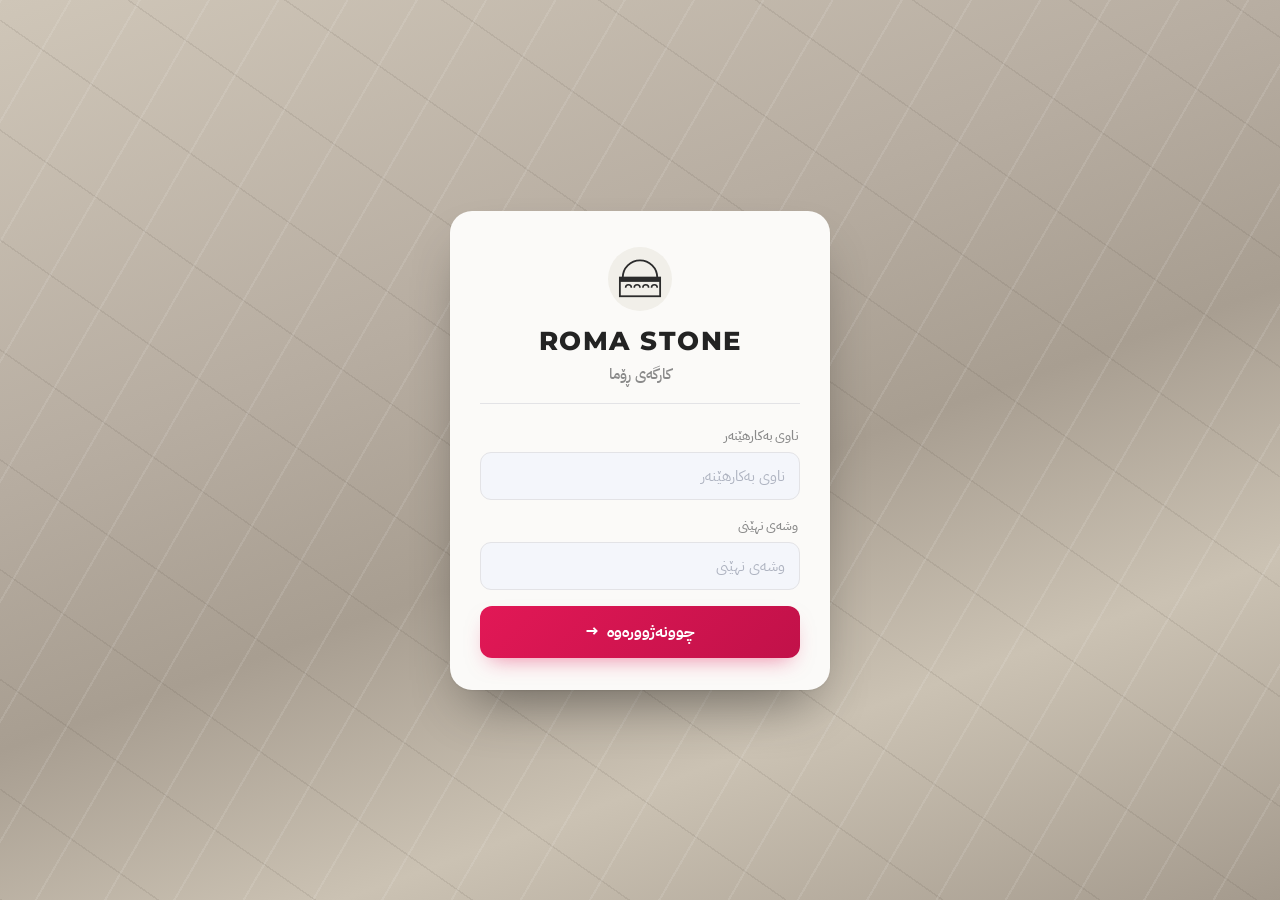
==== index.html @ 1ba90ec7 "Rename login.html to index.html" ====
<!DOCTYPE html>
<html lang="ckb" dir="rtl">
<head>
<meta charset="UTF-8">
<meta name="viewport" content="width=device-width, initial-scale=1.0">
<title>چوونەژوورەوە — ROMA STONE</title>
<link rel="preconnect" href="https://fonts.googleapis.com">
<link rel="preconnect" href="https://fonts.gstatic.com" crossorigin>
<link href="https://fonts.googleapis.com/css2?family=IBM+Plex+Sans+Arabic:wght@400;500;600;700&family=Montserrat:wght@700;800&display=swap" rel="stylesheet">
<link rel="stylesheet" href="login.css">
</head>
<body>

<div class="wrap">
  <div class="card">

    <div class="logo">
      <svg viewBox="0 0 64 64" width="46" height="46">
        <rect x="4" y="30" width="56" height="26" fill="none" stroke="#2b2b2b" stroke-width="2.5"/>
        <rect x="4" y="30" width="56" height="6" fill="#2b2b2b"/>
        <g fill="none" stroke="#2b2b2b" stroke-width="2.2">
          <path d="M12 44 a4 4 0 0 1 8 0"/>
          <path d="M24 44 a4 4 0 0 1 8 0"/>
          <path d="M36 44 a4 4 0 0 1 8 0"/>
          <path d="M48 44 a4 4 0 0 1 8 0"/>
        </g>
        <path d="M8 30 a24 24 0 0 1 48 0" fill="none" stroke="#2b2b2b" stroke-width="2.5"/>
      </svg>
    </div>

    <h1 class="brand">ROMA STONE</h1>
    <p class="subtitle">کارگەی ڕۆما</p>

    <div class="divider"></div>

    <form id="loginForm" onsubmit="return handleLogin(event)">

      <div class="field">
        <label>ناوی بەکارهێنەر</label>
        <input type="text" id="username" placeholder="ناوی بەکارهێنەر" required>
      </div>

      <div class="field">
        <label>وشەی نهێنی</label>
        <input type="password" id="password" placeholder="وشەی نهێنی" required>
      </div>

      <p class="error-msg" id="errorMsg"></p>

      <button type="submit" class="login-btn">
        چوونەژوورەوە
        <span class="arrow">→</span>
      </button>

    </form>

  </div>
</div>

<script src="login.js"></script>
</body>
</html>
---- login.css ----
:root{
  --pink:#e21856;
  --pink-dark:#c11149;
  --ink:#232323;
  --muted:#8a8a8a;
  --border:#e3e3e6;
  --danger:#b8443a;
  --danger-bg:#fbe9e6;
}

*{box-sizing:border-box;}

html, body{height:100%;}

body{
  margin:0;
  font-family:"IBM Plex Sans Arabic", Tahoma, sans-serif;
  color:var(--ink);
  display:flex;
  align-items:center;
  justify-content:center;
  min-height:100vh;
  padding:20px;

  background-color:#b7ada1;
  background-image:
    repeating-linear-gradient(120deg, rgba(255,255,255,0.10) 0px, rgba(255,255,255,0.10) 2px, transparent 2px, transparent 60px),
    repeating-linear-gradient(35deg, rgba(80,70,60,0.10) 0px, rgba(80,70,60,0.10) 1.5px, transparent 1.5px, transparent 90px),
    linear-gradient(160deg, #cfc6b8 0%, #b7ada1 35%, #a89e91 55%, #cbc2b3 75%, #a49a8d 100%);
  background-attachment:fixed;
}

.wrap{width:100%; max-width:380px;}

.card{
  background:#fbfaf8;
  border-radius:22px;
  padding:36px 30px 32px;
  text-align:center;
  box-shadow:
    0 1px 2px rgba(0,0,0,0.06),
    0 28px 55px -20px rgba(0,0,0,0.45);
}

.logo{
  width:64px; height:64px;
  margin:0 auto 14px;
  border-radius:50%;
  background:#f1efe9;
  display:flex;
  align-items:center;
  justify-content:center;
}

.brand{
  font-family:"Montserrat", sans-serif;
  font-size:26px;
  font-weight:800;
  letter-spacing:1.5px;
  margin:0 0 6px;
  color:var(--ink);
}

.subtitle{
  font-size:14.5px;
  color:var(--muted);
  margin:0 0 18px;
  font-weight:500;
}

.divider{
  border-top:1px solid var(--border);
  margin:0 0 22px;
}

.field{
  text-align:right;
  margin-bottom:16px;
}
.field label{
  display:block;
  font-size:13px;
  color:var(--muted);
  margin:0 2px 7px;
  font-weight:500;
}
input{
  width:100%;
  border:1.5px solid var(--border);
  border-radius:11px;
  padding:12px 14px;
  font-size:14.5px;
  background:#f4f6fb;
  color:var(--ink);
  font-family:inherit;
  text-align:right;
  transition:border-color .15s ease, box-shadow .15s ease;
}
input:focus{
  outline:none;
  border-color:var(--pink);
  background:#fff;
  box-shadow:0 0 0 3px rgba(226,24,86,0.10);
}
input::placeholder{color:#aeb3c0;}

.error-msg{
  color:var(--danger);
  background:var(--danger-bg);
  font-size:13px;
  padding:9px 12px;
  border-radius:9px;
  margin:0 0 14px;
  display:none;
  text-align:center;
}
.error-msg.show{display:block;}

.login-btn{
  width:100%;
  display:flex;
  align-items:center;
  justify-content:center;
  gap:8px;
  background:linear-gradient(135deg, var(--pink), var(--pink-dark));
  border:none;
  color:#fff;
  font-family:inherit;
  font-size:15.5px;
  font-weight:700;
  padding:14px;
  border-radius:12px;
  cursor:pointer;
  margin-top:6px;
  box-shadow:0 10px 22px -10px rgba(226,24,86,0.55);
  transition:transform .1s ease, filter .15s ease;
}
.login-btn:hover{filter:brightness(1.05);}
.login-btn:active{transform:scale(0.98);}
.arrow{font-size:16px;}
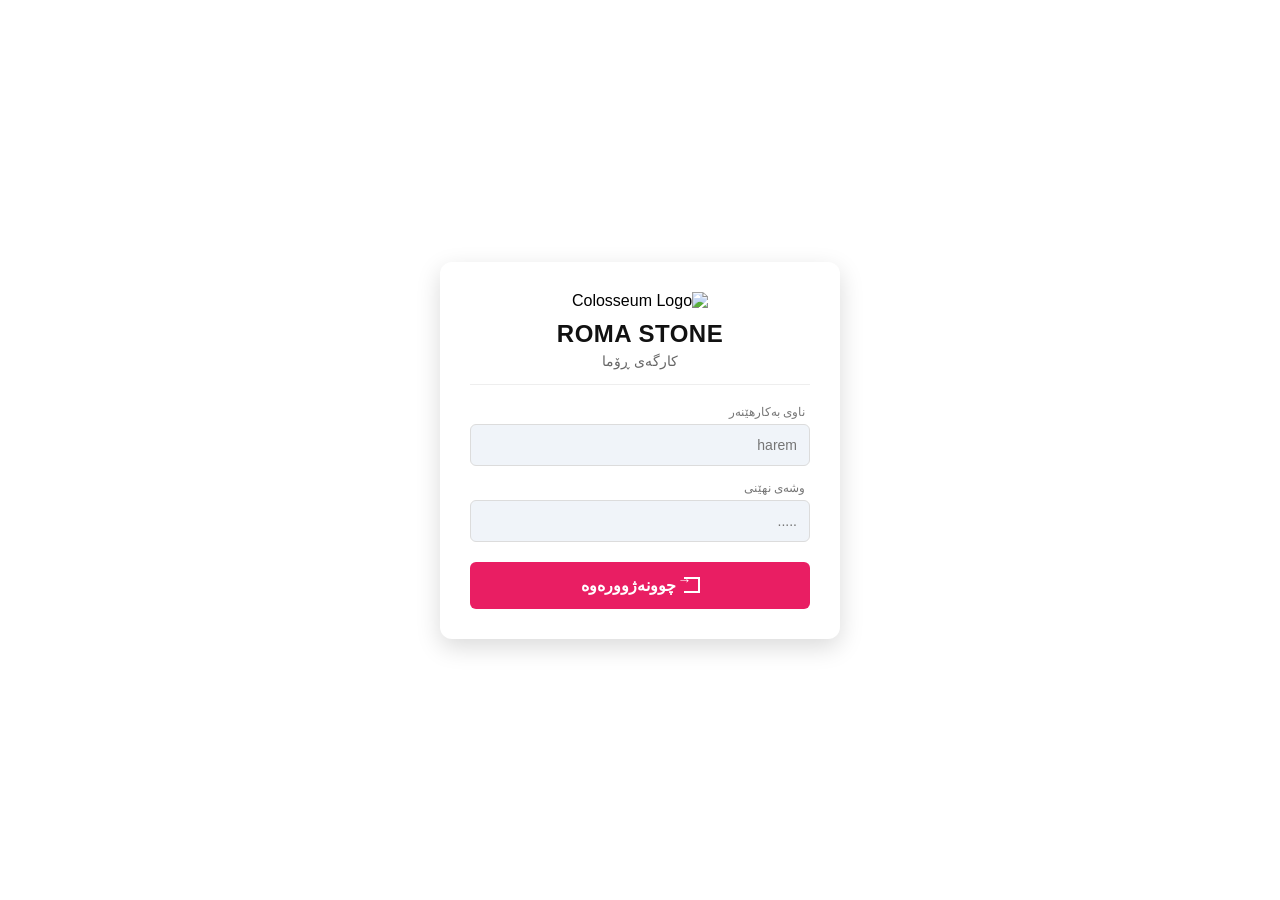
==== commit b2e27fdc: "Update index.html" ====
--- a/index.html
+++ b/index.html
@@ -1,62 +1,157 @@
 <!DOCTYPE html>
-<html lang="ckb" dir="rtl">
+<html lang="ku" dir="rtl">
 <head>
-<meta charset="UTF-8">
-<meta name="viewport" content="width=device-width, initial-scale=1.0">
-<title>چوونەژوورەوە — ROMA STONE</title>
-<link rel="preconnect" href="https://fonts.googleapis.com">
-<link rel="preconnect" href="https://fonts.gstatic.com" crossorigin>
-<link href="https://fonts.googleapis.com/css2?family=IBM+Plex+Sans+Arabic:wght@400;500;600;700&family=Montserrat:wght@700;800&display=swap" rel="stylesheet">
-<link rel="stylesheet" href="login.css">
+    <meta charset="UTF-8">
+    <meta name="viewport" content="width=device-width, initial-scale=1.0">
+    <title>چوونەژوورەوە | ROMA STONE</title>
+    <style>
+        * {
+            box-sizing: border-box;
+            margin: 0;
+            padding: 0;
+            font-family: 'Segoe UI', Tahoma, Geneva, Verdana, sans-serif;
+        }
+
+        body {
+            /* لێرەدا دەتوانیت وێنەی باکگراوندەکەت دابنێیت */
+            background: url('https://images.unsplash.com/photo-1618221195710-dd6b41faaea6?q=80&w=1920') no-repeat center center fixed;
+            background-size: cover;
+            height: 100vh;
+            display: flex;
+            justify-content: center;
+            align-items: center;
+        }
+
+        .login-container {
+            background-color: #ffffff;
+            padding: 30px;
+            border-radius: 12px;
+            box-shadow: 0 8px 24px rgba(0, 0, 0, 0.15);
+            width: 100%;
+            max-width: 400px;
+            text-align: center;
+        }
+
+        .logo-area img {
+            width: 70px;
+            height: auto;
+            margin-bottom: 10px;
+        }
+
+        .brand-name {
+            font-size: 24px;
+            font-weight: bold;
+            color: #111;
+            letter-spacing: 0.5px;
+            margin-bottom: 5px;
+        }
+
+        .subtitle {
+            font-size: 14px;
+            color: #666;
+            margin-bottom: 20px;
+            border-bottom: 1px solid #eee;
+            padding-bottom: 15px;
+        }
+
+        .input-group {
+            margin-bottom: 15px;
+            text-align: right;
+        }
+
+        .input-group label {
+            display: block;
+            font-size: 12px;
+            color: #777;
+            margin-bottom: 5px;
+            padding-right: 5px;
+        }
+
+        .input-group input {
+            width: 100%;
+            padding: 12px;
+            border: 1px solid #dcdcdc;
+            border-radius: 6px;
+            background-color: #f0f4f9;
+            font-size: 14px;
+            outline: none;
+            transition: border-color 0.2s;
+        }
+
+        .input-group input:focus {
+            border-color: #e91e63;
+            background-color: #fff;
+        }
+
+        .btn-login {
+            width: 100%;
+            padding: 14px;
+            background-color: #e91e63; /* ئەو ڕەنگە پەمەیی/سوورەی ناو وێنەکە */
+            color: white;
+            border: none;
+            border-radius: 6px;
+            font-size: 16px;
+            font-weight: bold;
+            cursor: pointer;
+            display: flex;
+            justify-content: center;
+            align-items: center;
+            gap: 8px;
+            margin-top: 20px;
+            transition: background 0.2s;
+        }
+
+        .btn-login:hover {
+            background-color: #d81b60;
+        }
+
+        /* ئایکۆنی دەرگا/چوونەژوورەوە */
+        .login-icon {
+            display: inline-block;
+            width: 16px;
+            height: 16px;
+            border: 2px solid currentColor;
+            border-left: none;
+            position: relative;
+        }
+        .login-icon::before {
+            content: '→';
+            position: absolute;
+            left: -6px;
+            top: -7px;
+            font-size: 14px;
+        }
+    </style>
 </head>
 <body>
 
-<div class="wrap">
-  <div class="card">
+    <div class="login-container">
+        <!-- بەشی لۆگۆ -->
+        <div class="logo-area">
+            <!-- دەتوانیت لینکی وێنەی کۆلۆسیۆمەکە لێرە دابنێیت -->
+            <img src="https://cdn-icons-png.flaticon.com/512/2164/2164832.png" alt="Colosseum Logo">
+            <div class="brand-name">ROMA STONE</div>
+            <div class="subtitle">کارگەی ڕۆما</div>
+        </div>
 
-    <div class="logo">
-      <svg viewBox="0 0 64 64" width="46" height="46">
-        <rect x="4" y="30" width="56" height="26" fill="none" stroke="#2b2b2b" stroke-width="2.5"/>
-        <rect x="4" y="30" width="56" height="6" fill="#2b2b2b"/>
-        <g fill="none" stroke="#2b2b2b" stroke-width="2.2">
-          <path d="M12 44 a4 4 0 0 1 8 0"/>
-          <path d="M24 44 a4 4 0 0 1 8 0"/>
-          <path d="M36 44 a4 4 0 0 1 8 0"/>
-          <path d="M48 44 a4 4 0 0 1 8 0"/>
-        </g>
-        <path d="M8 30 a24 24 0 0 1 48 0" fill="none" stroke="#2b2b2b" stroke-width="2.5"/>
-      </svg>
+        <!-- فۆرمی چوونەژوورەوە -->
+        <form>
+            <div class="input-group">
+                <label for="username">ناوی بەکارهێنەر</label>
+                <input type="text" id="username" placeholder="harem" required>
+            </div>
+
+            <div class="input-group">
+                <label for="password">وشەی نهێنی</label>
+                <input type="password" id="password" placeholder="....." required>
+            </div>
+
+            <button type="submit" class="btn-login">
+                <span class="login-icon"></span>
+                چوونەژوورەوە
+            </button>
+        </form>
     </div>
 
-    <h1 class="brand">ROMA STONE</h1>
-    <p class="subtitle">کارگەی ڕۆما</p>
-
-    <div class="divider"></div>
-
-    <form id="loginForm" onsubmit="return handleLogin(event)">
-
-      <div class="field">
-        <label>ناوی بەکارهێنەر</label>
-        <input type="text" id="username" placeholder="ناوی بەکارهێنەر" required>
-      </div>
-
-      <div class="field">
-        <label>وشەی نهێنی</label>
-        <input type="password" id="password" placeholder="وشەی نهێنی" required>
-      </div>
-
-      <p class="error-msg" id="errorMsg"></p>
-
-      <button type="submit" class="login-btn">
-        چوونەژوورەوە
-        <span class="arrow">→</span>
-      </button>
-
-    </form>
-
-  </div>
-</div>
-
-<script src="login.js"></script>
 </body>
 </html>
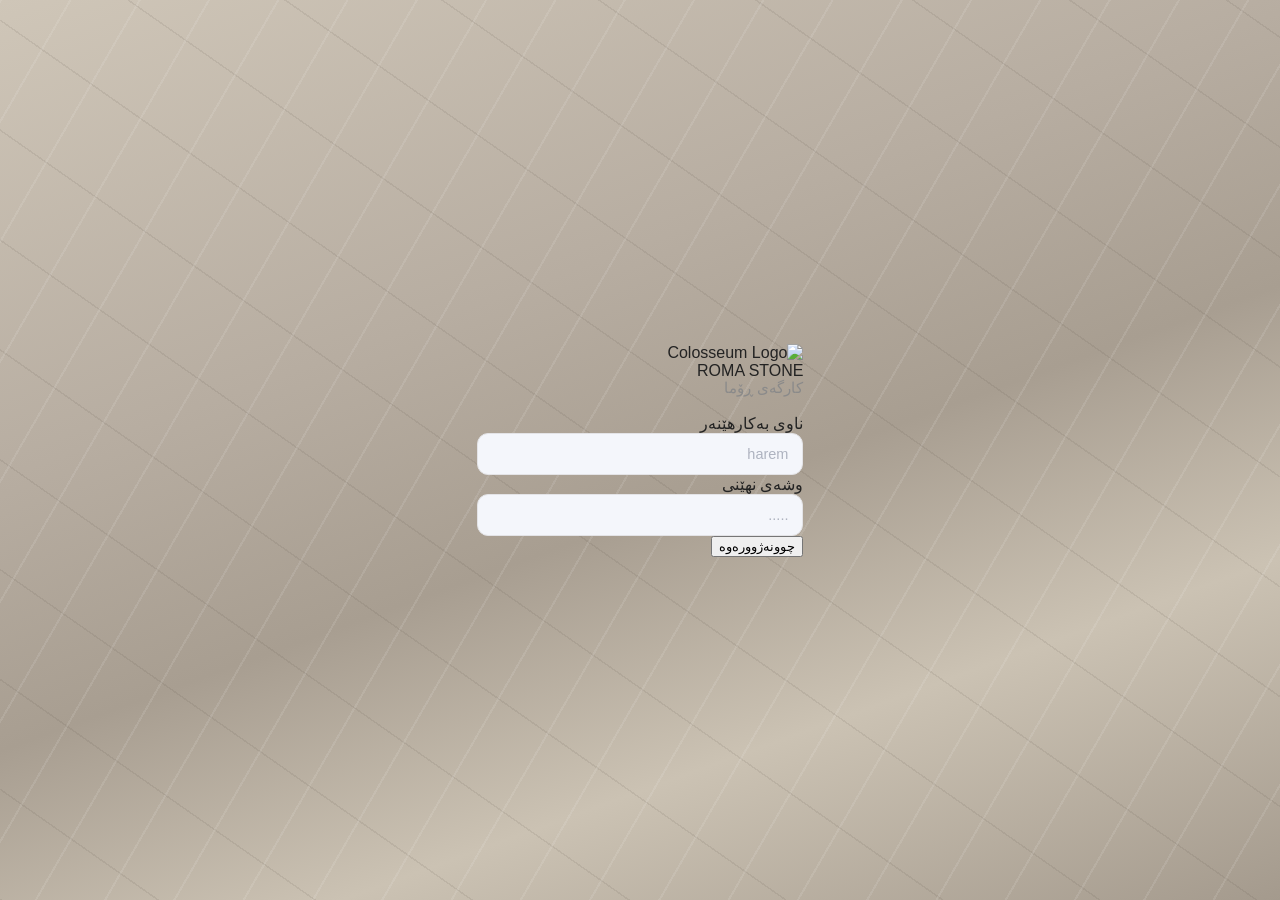
==== commit c4049168: "Update index.html" ====
--- a/index.html
+++ b/index.html
@@ -4,146 +4,26 @@
     <meta charset="UTF-8">
     <meta name="viewport" content="width=device-width, initial-scale=1.0">
     <title>چوونەژوورەوە | ROMA STONE</title>
-    <style>
-        * {
-            box-sizing: border-box;
-            margin: 0;
-            padding: 0;
-            font-family: 'Segoe UI', Tahoma, Geneva, Verdana, sans-serif;
-        }
-
-        body {
-            /* لێرەدا دەتوانیت وێنەی باکگراوندەکەت دابنێیت */
-            background: url('https://images.unsplash.com/photo-1618221195710-dd6b41faaea6?q=80&w=1920') no-repeat center center fixed;
-            background-size: cover;
-            height: 100vh;
-            display: flex;
-            justify-content: center;
-            align-items: center;
-        }
-
-        .login-container {
-            background-color: #ffffff;
-            padding: 30px;
-            border-radius: 12px;
-            box-shadow: 0 8px 24px rgba(0, 0, 0, 0.15);
-            width: 100%;
-            max-width: 400px;
-            text-align: center;
-        }
-
-        .logo-area img {
-            width: 70px;
-            height: auto;
-            margin-bottom: 10px;
-        }
-
-        .brand-name {
-            font-size: 24px;
-            font-weight: bold;
-            color: #111;
-            letter-spacing: 0.5px;
-            margin-bottom: 5px;
-        }
-
-        .subtitle {
-            font-size: 14px;
-            color: #666;
-            margin-bottom: 20px;
-            border-bottom: 1px solid #eee;
-            padding-bottom: 15px;
-        }
-
-        .input-group {
-            margin-bottom: 15px;
-            text-align: right;
-        }
-
-        .input-group label {
-            display: block;
-            font-size: 12px;
-            color: #777;
-            margin-bottom: 5px;
-            padding-right: 5px;
-        }
-
-        .input-group input {
-            width: 100%;
-            padding: 12px;
-            border: 1px solid #dcdcdc;
-            border-radius: 6px;
-            background-color: #f0f4f9;
-            font-size: 14px;
-            outline: none;
-            transition: border-color 0.2s;
-        }
-
-        .input-group input:focus {
-            border-color: #e91e63;
-            background-color: #fff;
-        }
-
-        .btn-login {
-            width: 100%;
-            padding: 14px;
-            background-color: #e91e63; /* ئەو ڕەنگە پەمەیی/سوورەی ناو وێنەکە */
-            color: white;
-            border: none;
-            border-radius: 6px;
-            font-size: 16px;
-            font-weight: bold;
-            cursor: pointer;
-            display: flex;
-            justify-content: center;
-            align-items: center;
-            gap: 8px;
-            margin-top: 20px;
-            transition: background 0.2s;
-        }
-
-        .btn-login:hover {
-            background-color: #d81b60;
-        }
-
-        /* ئایکۆنی دەرگا/چوونەژوورەوە */
-        .login-icon {
-            display: inline-block;
-            width: 16px;
-            height: 16px;
-            border: 2px solid currentColor;
-            border-left: none;
-            position: relative;
-        }
-        .login-icon::before {
-            content: '→';
-            position: absolute;
-            left: -6px;
-            top: -7px;
-            font-size: 14px;
-        }
-    </style>
+    <link rel="stylesheet" href="style.css">
 </head>
 <body>
 
     <div class="login-container">
-        <!-- بەشی لۆگۆ -->
         <div class="logo-area">
-            <!-- دەتوانیت لینکی وێنەی کۆلۆسیۆمەکە لێرە دابنێیت -->
             <img src="https://cdn-icons-png.flaticon.com/512/2164/2164832.png" alt="Colosseum Logo">
             <div class="brand-name">ROMA STONE</div>
             <div class="subtitle">کارگەی ڕۆما</div>
         </div>
 
-        <!-- فۆرمی چوونەژوورەوە -->
-        <form>
+        <form action="login.php" method="POST">
             <div class="input-group">
                 <label for="username">ناوی بەکارهێنەر</label>
-                <input type="text" id="username" placeholder="harem" required>
+                <input type="text" id="username" name="username" placeholder="harem" required>
             </div>
 
             <div class="input-group">
                 <label for="password">وشەی نهێنی</label>
-                <input type="password" id="password" placeholder="....." required>
+                <input type="password" id="password" name="password" placeholder="....." required>
             </div>
 
             <button type="submit" class="btn-login">
--- a/style.css
+++ b/style.css
@@ -0,0 +1,140 @@
+:root{
+  --pink:#e21856;
+  --pink-dark:#c11149;
+  --ink:#232323;
+  --muted:#8a8a8a;
+  --border:#e3e3e6;
+  --danger:#b8443a;
+  --danger-bg:#fbe9e6;
+}
+
+*{box-sizing:border-box;}
+
+html, body{height:100%;}
+
+body{
+  margin:0;
+  font-family:"IBM Plex Sans Arabic", Tahoma, sans-serif;
+  color:var(--ink);
+  display:flex;
+  align-items:center;
+  justify-content:center;
+  min-height:100vh;
+  padding:20px;
+
+  background-color:#b7ada1;
+  background-image:
+    repeating-linear-gradient(120deg, rgba(255,255,255,0.10) 0px, rgba(255,255,255,0.10) 2px, transparent 2px, transparent 60px),
+    repeating-linear-gradient(35deg, rgba(80,70,60,0.10) 0px, rgba(80,70,60,0.10) 1.5px, transparent 1.5px, transparent 90px),
+    linear-gradient(160deg, #cfc6b8 0%, #b7ada1 35%, #a89e91 55%, #cbc2b3 75%, #a49a8d 100%);
+  background-attachment:fixed;
+}
+
+.wrap{width:100%; max-width:380px;}
+
+.card{
+  background:#fbfaf8;
+  border-radius:22px;
+  padding:36px 30px 32px;
+  text-align:center;
+  box-shadow:
+    0 1px 2px rgba(0,0,0,0.06),
+    0 28px 55px -20px rgba(0,0,0,0.45);
+}
+
+.logo{
+  width:64px; height:64px;
+  margin:0 auto 14px;
+  border-radius:50%;
+  background:#f1efe9;
+  display:flex;
+  align-items:center;
+  justify-content:center;
+}
+
+.brand{
+  font-family:"Montserrat", sans-serif;
+  font-size:26px;
+  font-weight:800;
+  letter-spacing:1.5px;
+  margin:0 0 6px;
+  color:var(--ink);
+}
+
+.subtitle{
+  font-size:14.5px;
+  color:var(--muted);
+  margin:0 0 18px;
+  font-weight:500;
+}
+
+.divider{
+  border-top:1px solid var(--border);
+  margin:0 0 22px;
+}
+
+.field{
+  text-align:right;
+  margin-bottom:16px;
+}
+.field label{
+  display:block;
+  font-size:13px;
+  color:var(--muted);
+  margin:0 2px 7px;
+  font-weight:500;
+}
+input{
+  width:100%;
+  border:1.5px solid var(--border);
+  border-radius:11px;
+  padding:12px 14px;
+  font-size:14.5px;
+  background:#f4f6fb;
+  color:var(--ink);
+  font-family:inherit;
+  text-align:right;
+  transition:border-color .15s ease, box-shadow .15s ease;
+}
+input:focus{
+  outline:none;
+  border-color:var(--pink);
+  background:#fff;
+  box-shadow:0 0 0 3px rgba(226,24,86,0.10);
+}
+input::placeholder{color:#aeb3c0;}
+
+.error-msg{
+  color:var(--danger);
+  background:var(--danger-bg);
+  font-size:13px;
+  padding:9px 12px;
+  border-radius:9px;
+  margin:0 0 14px;
+  display:none;
+  text-align:center;
+}
+.error-msg.show{display:block;}
+
+.login-btn{
+  width:100%;
+  display:flex;
+  align-items:center;
+  justify-content:center;
+  gap:8px;
+  background:linear-gradient(135deg, var(--pink), var(--pink-dark));
+  border:none;
+  color:#fff;
+  font-family:inherit;
+  font-size:15.5px;
+  font-weight:700;
+  padding:14px;
+  border-radius:12px;
+  cursor:pointer;
+  margin-top:6px;
+  box-shadow:0 10px 22px -10px rgba(226,24,86,0.55);
+  transition:transform .1s ease, filter .15s ease;
+}
+.login-btn:hover{filter:brightness(1.05);}
+.login-btn:active{transform:scale(0.98);}
+.arrow{font-size:16px;}
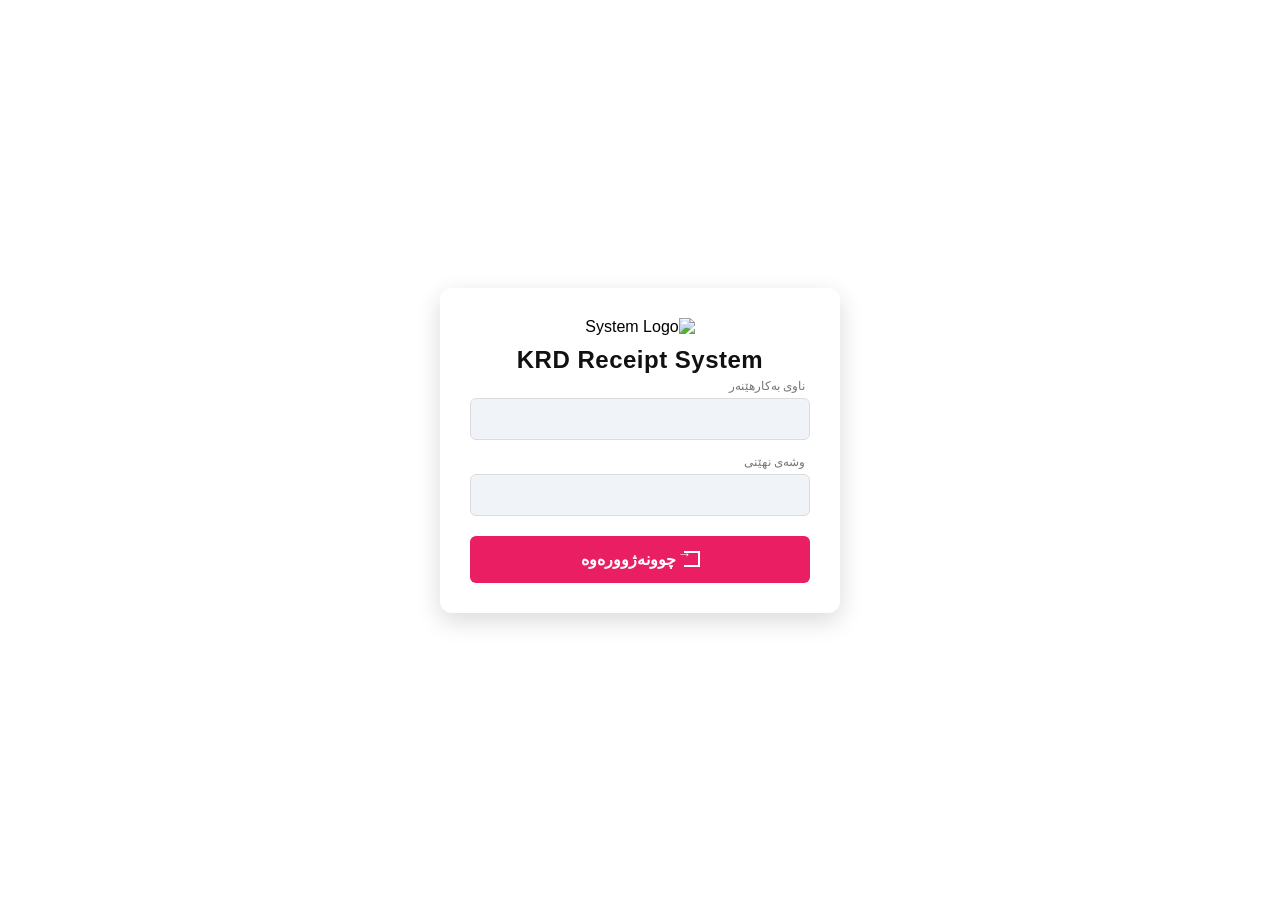
==== commit 378ab1a5: "Update index.html" ====
--- a/index.html
+++ b/index.html
@@ -3,27 +3,32 @@
 <head>
     <meta charset="UTF-8">
     <meta name="viewport" content="width=device-width, initial-scale=1.0">
-    <title>چوونەژوورەوە | ROMA STONE</title>
+    <title>چوونەژوورەوە | KRD Receipt System</title>
+    <!-- بەستنەوەی فایلی ستایلەکە -->
     <link rel="stylesheet" href="style.css">
 </head>
 <body>
 
     <div class="login-container">
+        <!-- بەشی لۆگۆ و ناوی نوێی سیستم -->
         <div class="logo-area">
-            <img src="https://cdn-icons-png.flaticon.com/512/2164/2164832.png" alt="Colosseum Logo">
-            <div class="brand-name">ROMA STONE</div>
-            <div class="subtitle">کارگەی ڕۆما</div>
+            <!-- ئایکۆنێکی سادەی گونجاو بۆ سیستمەکە -->
+            <img src="https://cdn-icons-png.flaticon.com/512/2721/2721291.png" alt="System Logo">
+            <div class="brand-name">KRD Receipt System</div>
         </div>
 
+        <!-- فۆرمی چوونەژوورەوە -->
         <form action="login.php" method="POST">
             <div class="input-group">
                 <label for="username">ناوی بەکارهێنەر</label>
-                <input type="text" id="username" name="username" placeholder="harem" required>
+                <!-- لێرەدا placeholder لابراوە -->
+                <input type="text" id="username" name="username" required>
             </div>
 
             <div class="input-group">
                 <label for="password">وشەی نهێنی</label>
-                <input type="password" id="password" name="password" placeholder="....." required>
+                <!-- لێرەدا placeholder لابراوە -->
+                <input type="password" id="password" name="password" required>
             </div>
 
             <button type="submit" class="btn-login">
--- a/style.css
+++ b/style.css
@@ -1,140 +1,116 @@
-:root{
-  --pink:#e21856;
-  --pink-dark:#c11149;
-  --ink:#232323;
-  --muted:#8a8a8a;
-  --border:#e3e3e6;
-  --danger:#b8443a;
-  --danger-bg:#fbe9e6;
+* {
+    box-sizing: border-box;
+    margin: 0;
+    padding: 0;
+    font-family: 'Segoe UI', Tahoma, Geneva, Verdana, sans-serif;
 }
 
-*{box-sizing:border-box;}
-
-html, body{height:100%;}
-
-body{
-  margin:0;
-  font-family:"IBM Plex Sans Arabic", Tahoma, sans-serif;
-  color:var(--ink);
-  display:flex;
-  align-items:center;
-  justify-content:center;
-  min-height:100vh;
-  padding:20px;
-
-  background-color:#b7ada1;
-  background-image:
-    repeating-linear-gradient(120deg, rgba(255,255,255,0.10) 0px, rgba(255,255,255,0.10) 2px, transparent 2px, transparent 60px),
-    repeating-linear-gradient(35deg, rgba(80,70,60,0.10) 0px, rgba(80,70,60,0.10) 1.5px, transparent 1.5px, transparent 90px),
-    linear-gradient(160deg, #cfc6b8 0%, #b7ada1 35%, #a89e91 55%, #cbc2b3 75%, #a49a8d 100%);
-  background-attachment:fixed;
+body {
+    /* وێنەی باکگراوندی مەڕمەڕەکە */
+    background: url('https://images.unsplash.com/photo-1618221195710-dd6b41faaea6?q=80&w=1920') no-repeat center center fixed;
+    background-size: cover;
+    height: 100vh;
+    display: flex;
+    justify-content: center;
+    align-items: center;
 }
 
-.wrap{width:100%; max-width:380px;}
-
-.card{
-  background:#fbfaf8;
-  border-radius:22px;
-  padding:36px 30px 32px;
-  text-align:center;
-  box-shadow:
-    0 1px 2px rgba(0,0,0,0.06),
-    0 28px 55px -20px rgba(0,0,0,0.45);
+.login-container {
+    background-color: #ffffff;
+    padding: 30px;
+    border-radius: 12px;
+    box-shadow: 0 8px 24px rgba(0, 0, 0, 0.15);
+    width: 100%;
+    max-width: 400px;
+    text-align: center;
 }
 
-.logo{
-  width:64px; height:64px;
-  margin:0 auto 14px;
-  border-radius:50%;
-  background:#f1efe9;
-  display:flex;
-  align-items:center;
-  justify-content:center;
+.logo-area img {
+    width: 70px;
+    height: auto;
+    margin-bottom: 10px;
 }
 
-.brand{
-  font-family:"Montserrat", sans-serif;
-  font-size:26px;
-  font-weight:800;
-  letter-spacing:1.5px;
-  margin:0 0 6px;
-  color:var(--ink);
+.brand-name {
+    font-size: 24px;
+    font-weight: bold;
+    color: #111;
+    letter-spacing: 0.5px;
+    margin-bottom: 5px;
 }
 
-.subtitle{
-  font-size:14.5px;
-  color:var(--muted);
-  margin:0 0 18px;
-  font-weight:500;
+.subtitle {
+    font-size: 14px;
+    color: #666;
+    margin-bottom: 20px;
+    border-bottom: 1px solid #eee;
+    padding-bottom: 15px;
 }
 
-.divider{
-  border-top:1px solid var(--border);
-  margin:0 0 22px;
+.input-group {
+    margin-bottom: 15px;
+    text-align: right;
 }
 
-.field{
-  text-align:right;
-  margin-bottom:16px;
+.input-group label {
+    display: block;
+    font-size: 12px;
+    color: #777;
+    margin-bottom: 5px;
+    padding-right: 5px;
 }
-.field label{
-  display:block;
-  font-size:13px;
-  color:var(--muted);
-  margin:0 2px 7px;
-  font-weight:500;
+
+.input-group input {
+    width: 100%;
+    padding: 12px;
+    border: 1px solid #dcdcdc;
+    border-radius: 6px;
+    background-color: #f0f4f9;
+    font-size: 14px;
+    outline: none;
+    transition: border-color 0.2s;
 }
-input{
-  width:100%;
-  border:1.5px solid var(--border);
-  border-radius:11px;
-  padding:12px 14px;
-  font-size:14.5px;
-  background:#f4f6fb;
-  color:var(--ink);
-  font-family:inherit;
-  text-align:right;
-  transition:border-color .15s ease, box-shadow .15s ease;
+
+.input-group input:focus {
+    border-color: #e91e63;
+    background-color: #fff;
 }
-input:focus{
-  outline:none;
-  border-color:var(--pink);
-  background:#fff;
-  box-shadow:0 0 0 3px rgba(226,24,86,0.10);
+
+.btn-login {
+    width: 100%;
+    padding: 14px;
+    background-color: #e91e63;
+    color: white;
+    border: none;
+    border-radius: 6px;
+    font-size: 16px;
+    font-weight: bold;
+    cursor: pointer;
+    display: flex;
+    justify-content: center;
+    align-items: center;
+    gap: 8px;
+    margin-top: 20px;
+    transition: background 0.2s;
 }
-input::placeholder{color:#aeb3c0;}
 
-.error-msg{
-  color:var(--danger);
-  background:var(--danger-bg);
-  font-size:13px;
-  padding:9px 12px;
-  border-radius:9px;
-  margin:0 0 14px;
-  display:none;
-  text-align:center;
+.btn-login:hover {
+    background-color: #d81b60;
 }
-.error-msg.show{display:block;}
 
-.login-btn{
-  width:100%;
-  display:flex;
-  align-items:center;
-  justify-content:center;
-  gap:8px;
-  background:linear-gradient(135deg, var(--pink), var(--pink-dark));
-  border:none;
-  color:#fff;
-  font-family:inherit;
-  font-size:15.5px;
-  font-weight:700;
-  padding:14px;
-  border-radius:12px;
-  cursor:pointer;
-  margin-top:6px;
-  box-shadow:0 10px 22px -10px rgba(226,24,86,0.55);
-  transition:transform .1s ease, filter .15s ease;
+/* دروستکردنی ئایکۆنی دەرگا بە CSS */
+.login-icon {
+    display: inline-block;
+    width: 16px;
+    height: 16px;
+    border: 2px solid currentColor;
+    border-left: none;
+    position: relative;
 }
-.login-btn:hover{filter:brightness(1.05);}
-.login-btn:active{transform:scale(0.98);}
-.arrow{font-size:16px;}
+.login-icon::before {
+    content: '→';
+    position: absolute;
+    left: -6px;
+    top: -7px;
+    font-size: 14px;
+}
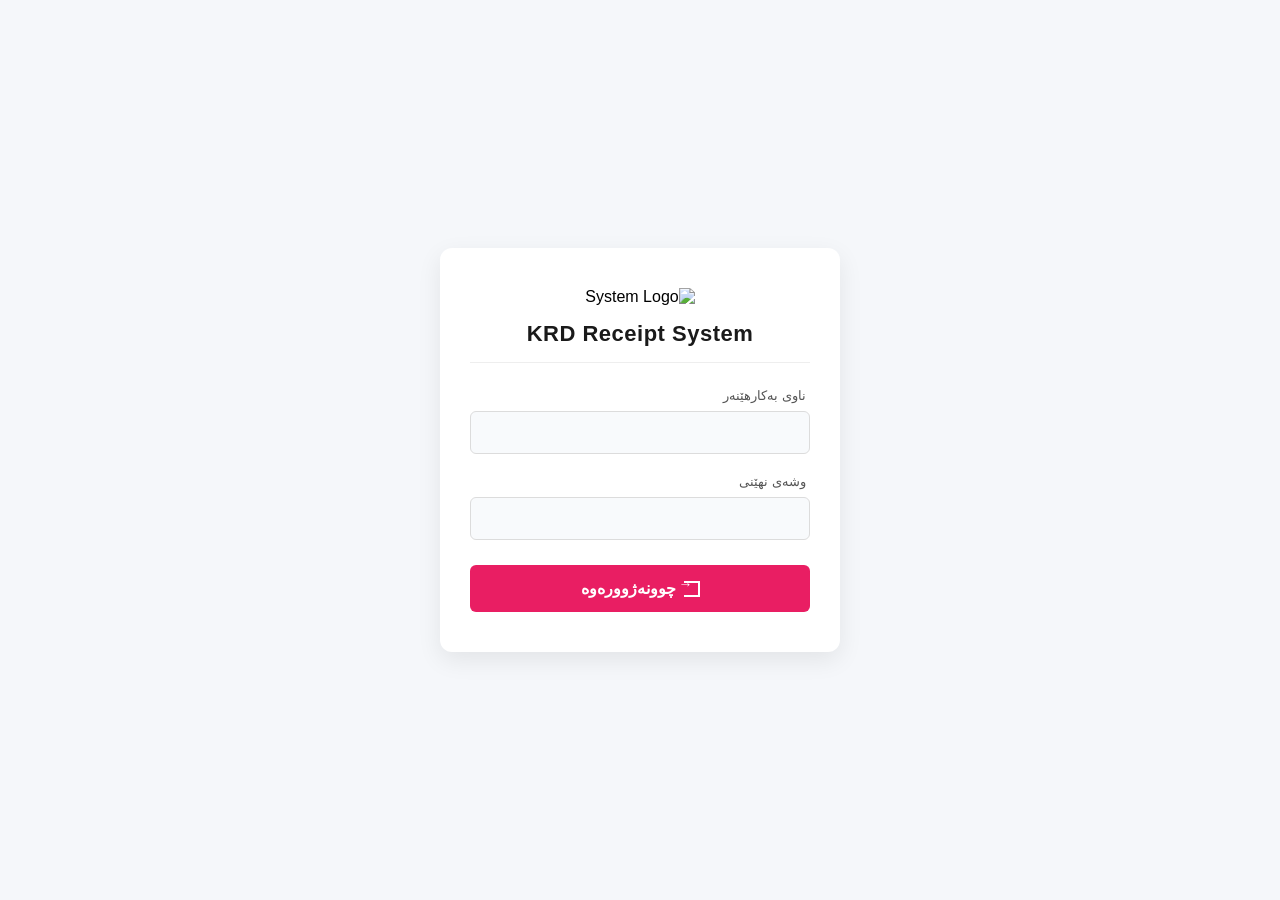
==== commit 9ce95ac0: "Update index.html" ====
--- a/index.html
+++ b/index.html
@@ -4,31 +4,25 @@
     <meta charset="UTF-8">
     <meta name="viewport" content="width=device-width, initial-scale=1.0">
     <title>چوونەژوورەوە | KRD Receipt System</title>
-    <!-- بەستنەوەی فایلی ستایلەکە -->
     <link rel="stylesheet" href="style.css">
 </head>
 <body>
 
     <div class="login-container">
-        <!-- بەشی لۆگۆ و ناوی نوێی سیستم -->
         <div class="logo-area">
-            <!-- ئایکۆنێکی سادەی گونجاو بۆ سیستمەکە -->
             <img src="https://cdn-icons-png.flaticon.com/512/2721/2721291.png" alt="System Logo">
             <div class="brand-name">KRD Receipt System</div>
         </div>
 
-        <!-- فۆرمی چوونەژوورەوە -->
-        <form action="login.php" method="POST">
+        <form id="loginForm">
             <div class="input-group">
                 <label for="username">ناوی بەکارهێنەر</label>
-                <!-- لێرەدا placeholder لابراوە -->
-                <input type="text" id="username" name="username" required>
+                <input type="text" id="username" required>
             </div>
 
             <div class="input-group">
                 <label for="password">وشەی نهێنی</label>
-                <!-- لێرەدا placeholder لابراوە -->
-                <input type="password" id="password" name="password" required>
+                <input type="password" id="password" required>
             </div>
 
             <button type="submit" class="btn-login">
@@ -38,5 +32,22 @@
         </form>
     </div>
 
+    <script>
+        document.getElementById('loginForm').addEventListener('submit', function(e) {
+            e.preventDefault(); 
+
+            const usernameInput = document.getElementById('username').value;
+            const passwordInput = document.getElementById('password').value;
+
+            // پشکنینی ناو و پاسوۆردی نوێ
+            if (usernameInput === "Callvin" && passwordInput === "654321") {
+                alert('چوونەژوورەوە سەرکەوتوو بوو!');
+                window.location.href = "dashboard.html"; 
+            } else {
+                alert('ناوی بەکارهێنەر یان وشەی نهێنی هەڵەیە!');
+            }
+        });
+    </script>
+
 </body>
 </html>
--- a/style.css
+++ b/style.css
@@ -6,9 +6,8 @@
 }
 
 body {
-    /* وێنەی باکگراوندی مەڕمەڕەکە */
-    background: url('https://images.unsplash.com/photo-1618221195710-dd6b41faaea6?q=80&w=1920') no-repeat center center fixed;
-    background-size: cover;
+    /* باکگراوندی وێنەکە لابراوە و کراوە بە ڕەنگێکی سادە و ئارام */
+    background-color: #f5f7fa;
     height: 100vh;
     display: flex;
     justify-content: center;
@@ -17,63 +16,59 @@
 
 .login-container {
     background-color: #ffffff;
-    padding: 30px;
+    padding: 40px 30px;
     border-radius: 12px;
-    box-shadow: 0 8px 24px rgba(0, 0, 0, 0.15);
+    box-shadow: 0 8px 24px rgba(0, 0, 0, 0.08);
     width: 100%;
     max-width: 400px;
     text-align: center;
 }
 
 .logo-area img {
-    width: 70px;
+    width: 75px;
     height: auto;
-    margin-bottom: 10px;
+    margin-bottom: 15px;
 }
 
 .brand-name {
-    font-size: 24px;
+    font-size: 22px;
     font-weight: bold;
-    color: #111;
+    color: #1a1a1a;
     letter-spacing: 0.5px;
-    margin-bottom: 5px;
-}
-
-.subtitle {
-    font-size: 14px;
-    color: #666;
-    margin-bottom: 20px;
-    border-bottom: 1px solid #eee;
+    margin-bottom: 25px;
+    border-bottom: 1px solid #eeeeee;
     padding-bottom: 15px;
 }
 
 .input-group {
-    margin-bottom: 15px;
+    margin-bottom: 20px;
     text-align: right;
 }
 
 .input-group label {
     display: block;
-    font-size: 12px;
-    color: #777;
-    margin-bottom: 5px;
-    padding-right: 5px;
+    font-size: 13px;
+    color: #555555;
+    margin-bottom: 8px;
+    padding-right: 4px;
+    font-weight: 500;
 }
 
 .input-group input {
     width: 100%;
-    padding: 12px;
+    padding: 12px 15px;
     border: 1px solid #dcdcdc;
     border-radius: 6px;
-    background-color: #f0f4f9;
-    font-size: 14px;
+    background-color: #f8fafc;
+    font-size: 15px;
     outline: none;
-    transition: border-color 0.2s;
+    transition: all 0.2s;
 }
 
 .input-group input:focus {
     border-color: #e91e63;
-    background-color: #fff;
+    background-color: #ffffff;
+    box-shadow: 0 0 0 3px rgba(233, 30, 99, 0.1);
 }
 
 .btn-login {
@@ -90,7 +85,7 @@
     justify-content: center;
     align-items: center;
     gap: 8px;
-    margin-top: 20px;
+    margin-top: 25px;
     transition: background 0.2s;
 }
 
@@ -98,7 +93,7 @@
     background-color: #d81b60;
 }
 
-/* دروستکردنی ئایکۆنی دەرگا بە CSS */
+/* ئایکۆنی چوونەژوورەوە */
 .login-icon {
     display: inline-block;
     width: 16px;
@@ -110,7 +105,7 @@
 .login-icon::before {
     content: '→';
     position: absolute;
-    left: -6px;
+    left: -5px;
     top: -7px;
     font-size: 14px;
 }
